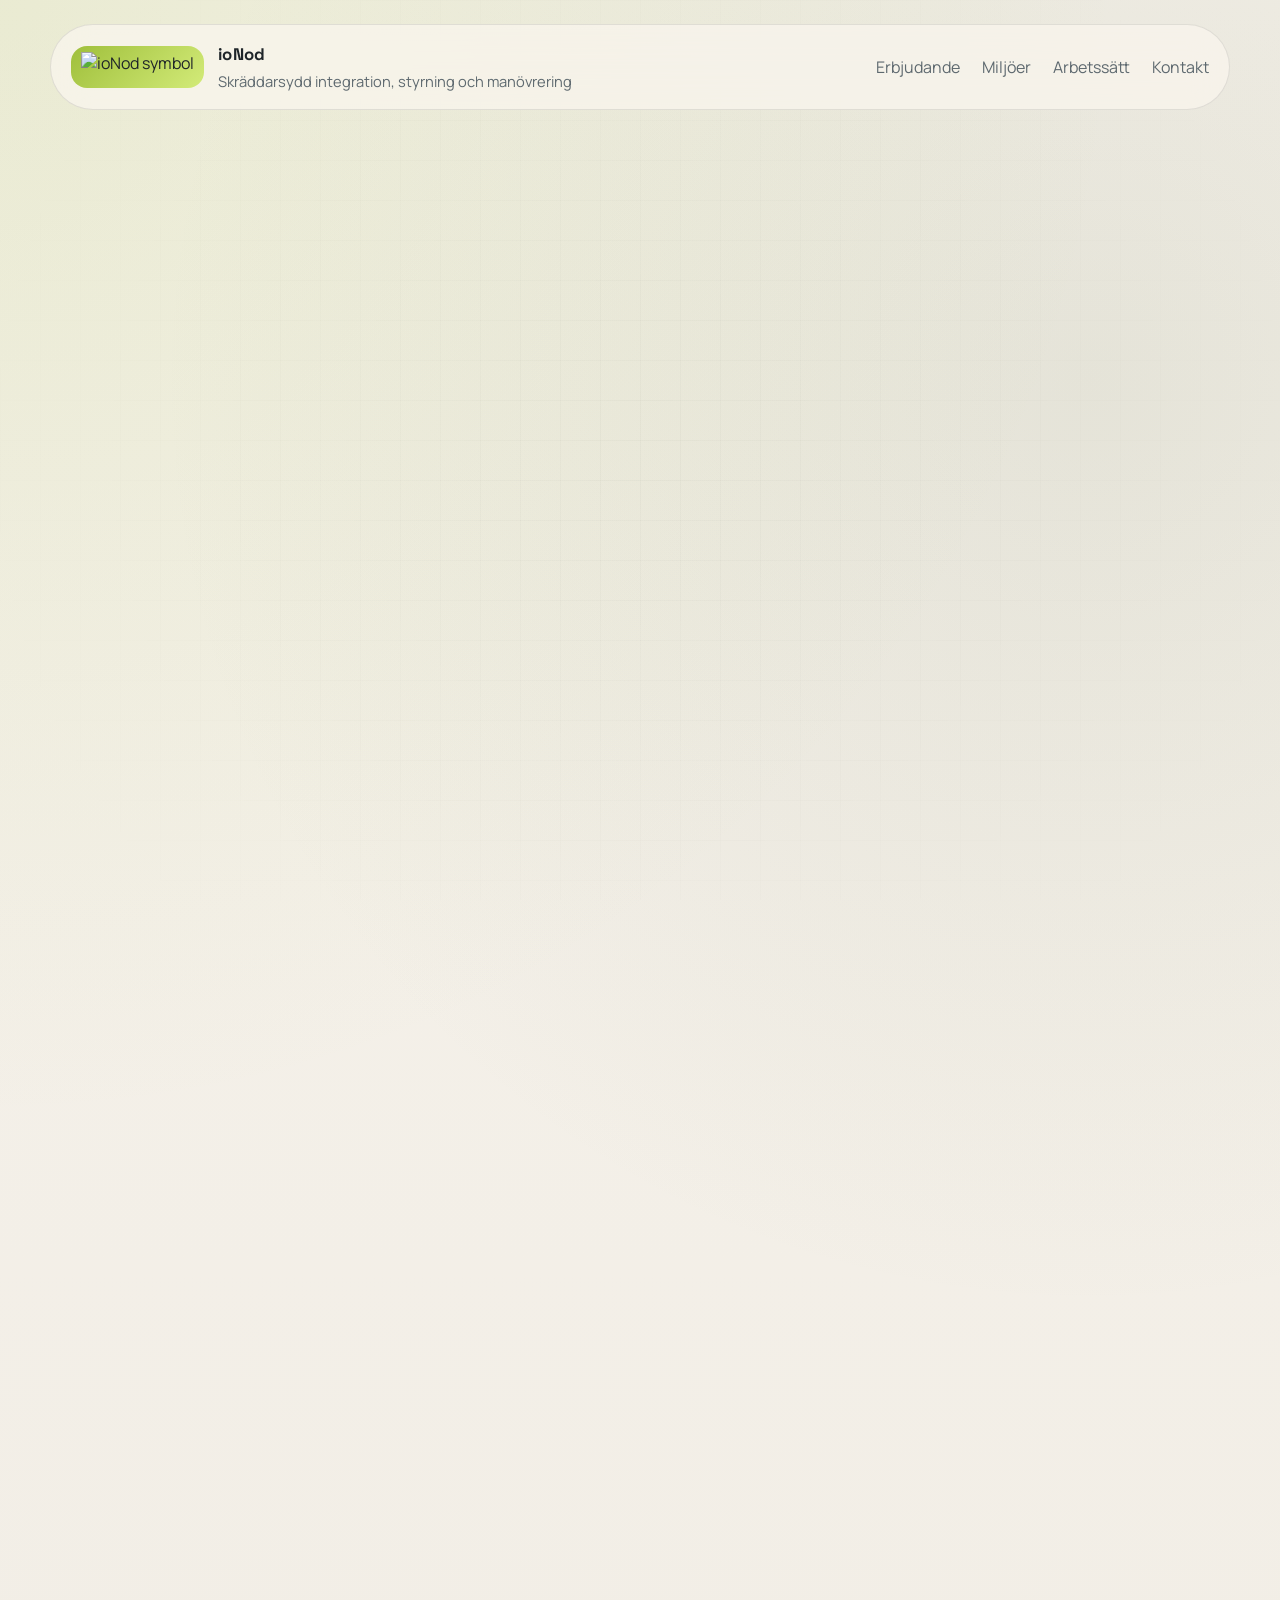
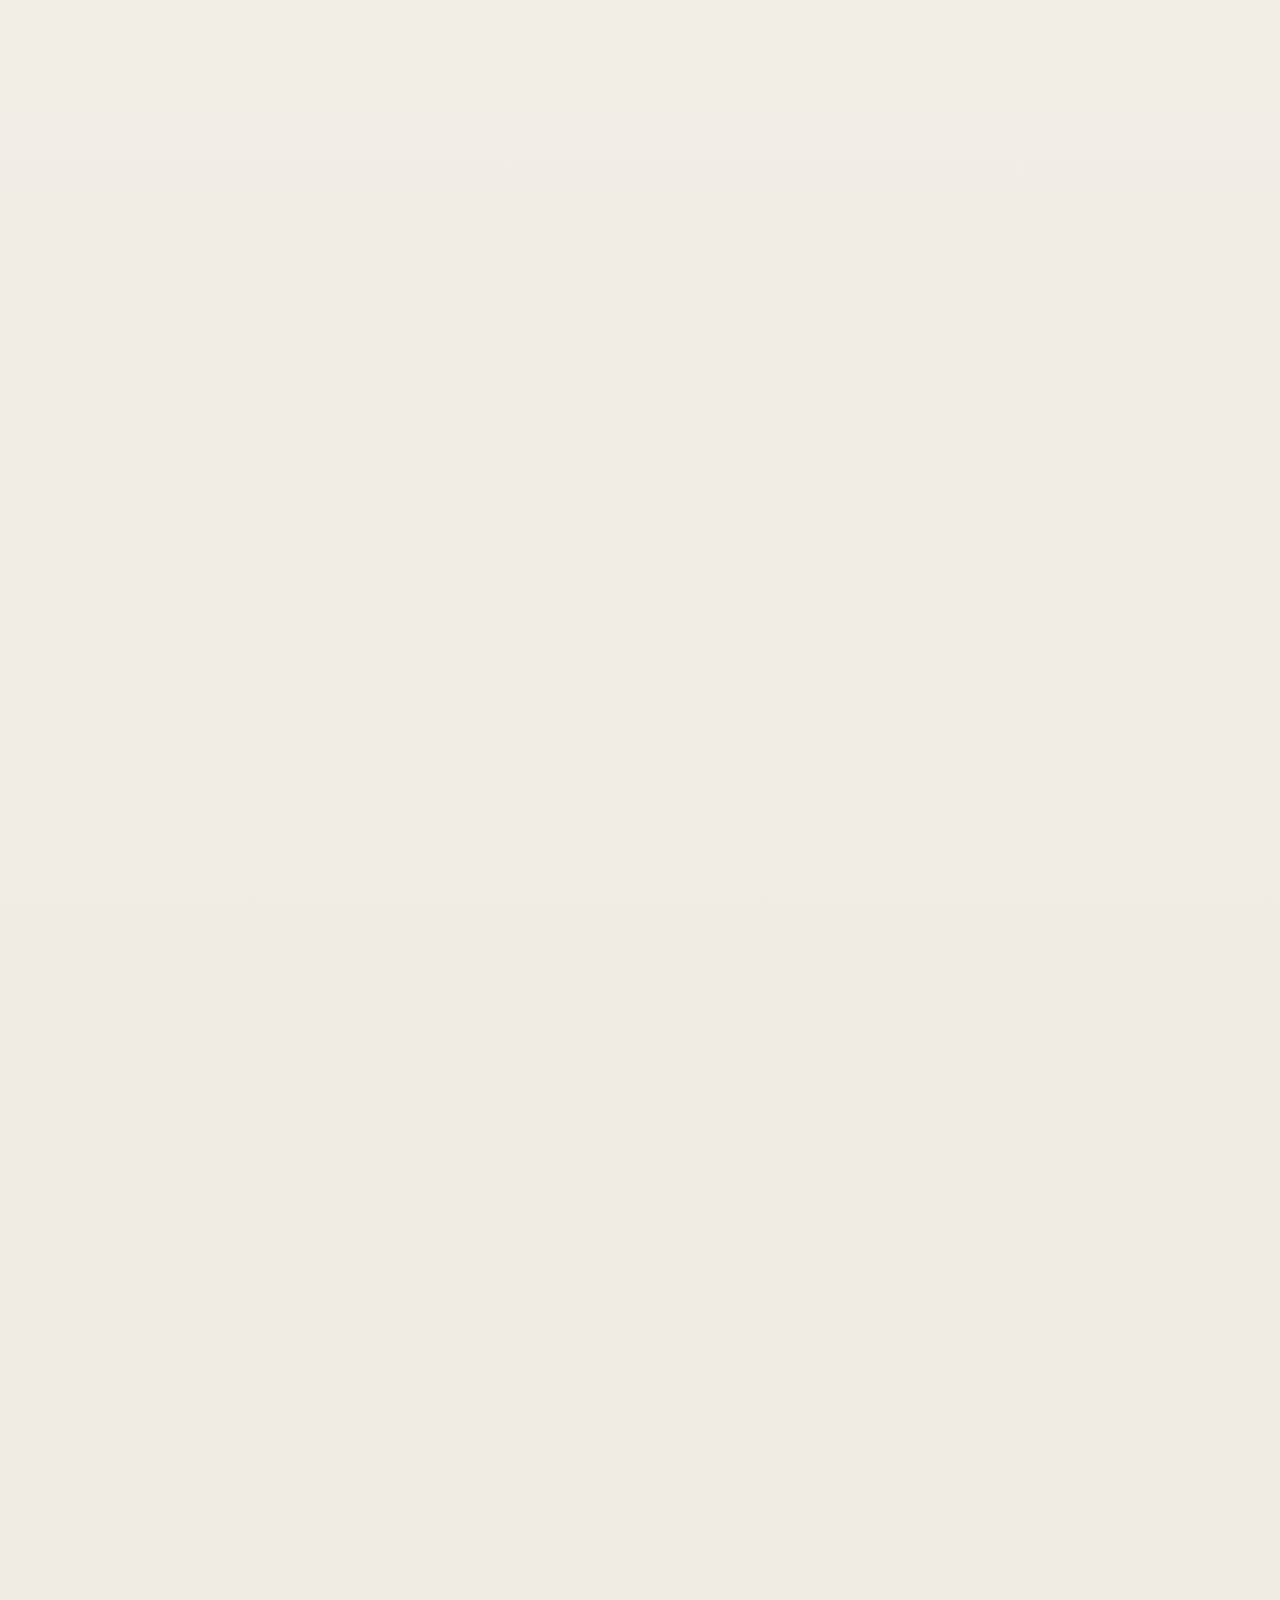
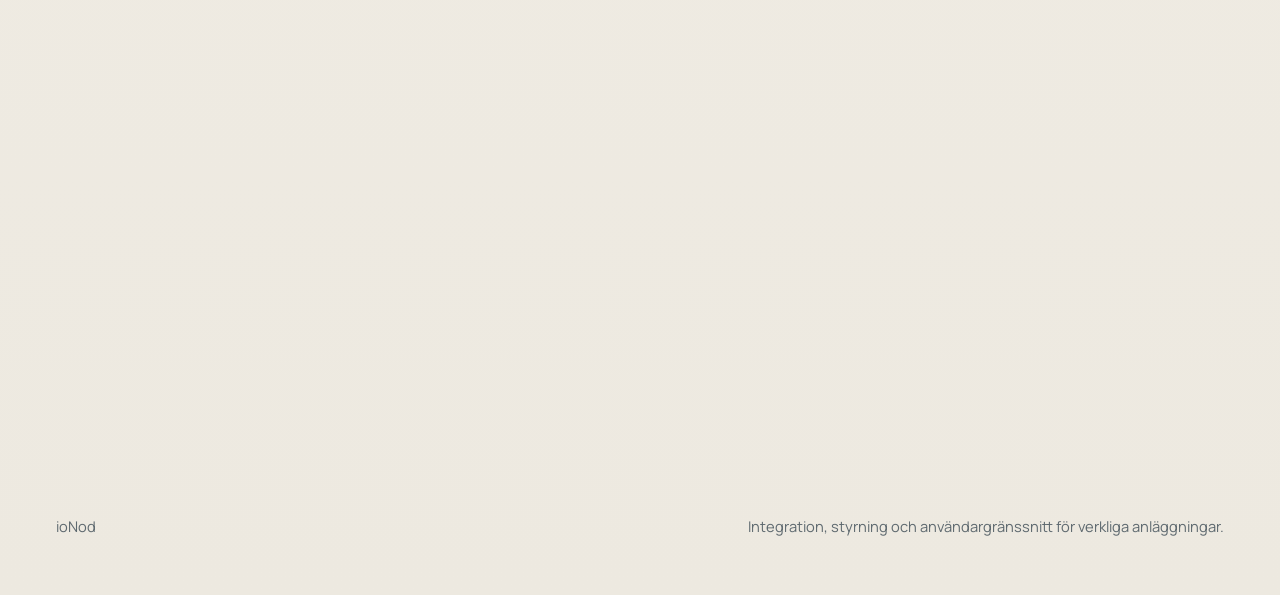
==== index.html @ b38422c9 "Refine mobile header and contact team block" ====
<!DOCTYPE html>
<html lang="sv">
<head>
  <meta charset="utf-8">
  <meta name="viewport" content="width=device-width, initial-scale=1">
  <title>ioNod | Smartare integration för industri, lantbruk och fastighet</title>
  <meta
    name="description"
    content="ioNod utvecklar skräddarsydd styrning, övervakning, integration och användargränssnitt för industri, lantbruk och fastighet när standardlösningar blir för dyra, för stela eller för svåra att förvalta."
  >
  <link rel="preconnect" href="https://fonts.googleapis.com">
  <link rel="preconnect" href="https://fonts.gstatic.com" crossorigin>
  <link
    href="https://fonts.googleapis.com/css2?family=Manrope:wght@400;500;600;700;800&family=Space+Grotesk:wght@500;700&display=swap"
    rel="stylesheet"
  >
  <link rel="stylesheet" href="./styles.css">
</head>
<body>
  <div class="page-shell">
    <header class="site-header">
      <div class="brand-lockup">
        <span class="brand-mark">
          <img src="./assets/logo.png" alt="ioNod symbol">
        </span>
        <div>
          <p class="brand-name">ioNod</p>
          <p class="brand-tag">Skräddarsydd integration, styrning och manövrering</p>
        </div>
      </div>
      <button
        class="menu-toggle"
        type="button"
        aria-expanded="false"
        aria-controls="site-nav"
        aria-label="Öppna meny"
      >
        <span></span>
        <span></span>
        <span></span>
      </button>
      <nav class="site-nav" id="site-nav" aria-label="Huvudnavigering">
        <a href="#erbjudande">Erbjudande</a>
        <a href="#miljoer">Miljöer</a>
        <a href="#arbetssatt">Arbetssätt</a>
        <a href="#kontakt">Kontakt</a>
      </nav>
    </header>

    <main>
      <section class="hero reveal">
        <div class="hero-copy">
          <p class="eyebrow">Industri, lantbruk, fastighet</p>
          <h1>Dyra styrsystem ersätts av smart modern integration.</h1>
          <p class="hero-lead">
            <strong class="brand-inline">ioNod</strong> utvecklar styrning, övervakning och integration för anläggningar där standardlösningar
            blir för dyra, för stela eller för svåra att förvalta över tid.
          </p>
          <p class="hero-lead">
            Vi bygger inte varje del. Men vi får helheten att fungera. Resultatet är färre komponenter,
            mindre teknik att underhålla och bättre kontroll även när anläggningen ligger på distans.
          </p>
          <div class="hero-actions">
            <a class="button button-primary" href="#kontakt">Vad vill ni göra?</a>
            <a class="button button-secondary" href="#miljoer">Se användningsområden</a>
          </div>
        </div>

        <div class="hero-visual">
          <article class="hero-card hero-card-main">
            <img src="./assets/control-panel-ui.png" alt="Modernt styrgränssnitt för pump, ventiler och övervakning">
            <div class="hero-card-caption">
              <p>Användargränssnitt som gör komplex drift enklare att förstå.</p>
            </div>
          </article>
          <div class="hero-grid-secondary">
            <article class="hero-card">
              <img src="./assets/field-irrigation.png" alt="Bevattning över odlingsfält i kvällsljus">
              <div class="hero-card-caption">
                <p>Bevattning med läckagelarm, Osby</p>
              </div>
            </article>
            <article class="hero-card">
              <img src="./assets/pump-room.png" alt="Pump-, ventil- och sensormiljö i teknikutrymme">
              <div class="hero-card-caption">
                <p>Fjärrstyrd grundvattentäkt, Malmö</p>
              </div>
            </article>
          </div>
        </div>

        <ul class="signal-list" aria-label="Styrkor">
          <li>Skräddarsydd styrning</li>
          <li>Fjärråtkomst och överblick</li>
          <li>Färre onödiga komponenter</li>
          <li>Byggt för verkliga anläggningar</li>
        </ul>
      </section>

      <section class="proof-strip reveal">
        <article>
          <strong>Mindre standard för standardens skull</strong>
          <p>Lösningen byggs efter anläggningen, inte efter färdiga lådor som skapar fler beroenden än de löser.</p>
        </article>
        <article>
          <strong>Kontroll även på distans</strong>
          <p>Drift, larm och användning utformas för platser där man inte alltid kan vara fysiskt på plats.</p>
        </article>
        <article>
          <strong>Tydligt för dem som ska använda det</strong>
          <p>Tekniken får gärna vara avancerad. Hanteringen ska ändå kännas tydlig, snabb och trygg.</p>
        </article>
      </section>

      <section class="capabilities reveal" id="erbjudande">
        <div class="section-heading">
          <p class="eyebrow">Erbjudande</p>
          <h2>Integration som minskar teknikmängden i stället för att bygga på den.</h2>
          <p>
            <strong class="brand-inline">ioNod</strong> utvecklar lösningar där styrning, användargränssnitt, larm, fjärråtkomst och befintlig
            hårdvara får arbeta tillsammans som ett sammanhållet system. Målet är inte fler delar.
            Målet är bättre funktion, färre felkällor och mindre att förvalta.
          </p>
        </div>

        <div class="capability-grid">
          <article class="capability-card">
            <h3>Styrning och logik</h3>
            <p>
              Anpassad styrning för maskiner, pumpar, ventiler, bevattning, klimat, teknikrum och andra
              driftsmiljöer där lösningen måste passa verkligheten.
            </p>
          </article>
          <article class="capability-card">
            <h3>Övervakning och larm</h3>
            <p>
              Tydlig status, larmhantering och fjärråtkomst för anläggningar som behöver vara begripliga
              även när de står på annan ort.
            </p>
          </article>
          <article class="capability-card">
            <h3>Användargränssnitt</h3>
            <p>
              Moderna, webbliknande gränssnitt för drift och överblick när standardpaneler känns för grova,
              för låsta eller för svåra att arbeta i.
            </p>
          </article>
          <article class="capability-card">
            <h3>Integration av befintliga system</h3>
            <p>
              Där det är klokast används existerande arkitektur vidare, men på ett smartare sätt som kan
              sänka både komponentkostnad och framtida underhåll.
            </p>
          </article>
        </div>
      </section>

      <section class="environments reveal" id="miljoer">
        <div class="section-heading">
          <p class="eyebrow">Miljöer</p>
          <h2>Tre typer av miljöer. Samma krav på driftsäkerhet, enkelhet och kontroll.</h2>
          <p>
            Oavsett om det handlar om en bostad, en gård eller en större fastighet är grundfrågan ofta densamma:
            hur flera tekniska funktioner kan kopplas ihop på ett sätt som blir enklare att använda och lättare att lita på.
          </p>
        </div>

        <div class="environment-grid">
          <article class="environment-card">
            <h3>Industri</h3>
            <p>
              Styrning och integration för maskiner, processer och tekniska miljöer där drift, överblick
              och robust funktion måste fungera utan onödig systemtyngd.
            </p>
          </article>
          <article class="environment-card">
            <h3>Lantbruk</h3>
            <p>
              Lösningar för bevattning, pumpar, flöden, drift och övervakning i miljöer där avstånd,
              robusthet och enkel åtkomst spelar stor roll.
            </p>
          </article>
          <article class="environment-card">
            <h3>Fastighet</h3>
            <p>
              Integration för byggnader och tekniska system där flera funktioner behöver samspela utan
              att skapa mer utrustning än nödvändigt.
            </p>
          </article>
        </div>
      </section>

      <section class="difference reveal" id="arbetssatt">
        <div class="section-heading">
          <p class="eyebrow">Arbetssätt</p>
          <h2>Byggt för anläggningar som ska gå att driva, förstå och leva med.</h2>
          <p>
            <strong class="brand-inline">ioNod</strong> utgår inte från färdiga paketeringar. Varje projekt formas för den faktiska miljön,
            de faktiska användarna och det faktiska driftansvaret.
          </p>
        </div>

        <div class="difference-grid">
          <article>
            <h3>Smartare än standardarkitektur</h3>
            <p>
              När samma funktion kan nås med färre delar, färre gränser och mindre administration ska systemet inte göras tyngre än nödvändigt.
            </p>
          </article>
          <article>
            <h3>Fungerar på distans</h3>
            <p>
              Lösningarna utformas för platser där drift, status och åtgärder måste vara hanterbara utan att någon står bredvid utrustningen.
            </p>
          </article>
          <article>
            <h3>Teknik för människor</h3>
            <p>
              Komplex funktion ska kunna presenteras på ett sätt som gör rätt beslut enklare, snabbare och tryggare att ta.
            </p>
          </article>
          <article>
            <h3>Direkt ansvar</h3>
            <p>
              Ni möter samma tekniska tänkande från första diskussion till färdig lösning, i stället för ett kedjat mellanled av standardval.
            </p>
          </article>
        </div>
      </section>

      <section class="remote-section reveal">
        <div class="remote-copy">
          <p class="eyebrow">På annan ort</p>
          <h2>När utrustningen står långt bort blir enkel drift ännu viktigare.</h2>
          <p>
            Remote platser ställer högre krav på tydlig status, rätt larm, fjärråtkomst och lösningar som inte kräver
            onödiga servicepunkter. Därför prioriterar <strong class="brand-inline">ioNod</strong> kontroll, överblick och robust enkelhet redan från början.
          </p>
        </div>
        <div class="remote-quote">
          <strong>Färre enheter att förvalta. Mindre teknik som kan falla bort. Mer kontroll där den faktiskt behövs.</strong>
        </div>
      </section>

      <section class="contact-cta reveal" id="kontakt">
        <div class="contact-copy">
          <p class="eyebrow">Kontakt</p>
          <h2>Vad vill ni göra?</h2>
          <p>
            Om ni vill bygga styrning eller integration för industri, lantbruk eller fastighet utan onödigt tunga standardlösningar,
            är nästa steg ett kort samtal om vad anläggningen faktiskt behöver.
          </p>
          <a class="button button-primary button-large" href="mailto:hello@ionod.se">Starta en dialog</a>
        </div>
        <article class="contact-team">
          <img src="./assets/team.png" alt="Teamet bakom ioNod">
          <div class="contact-team-copy">
            <strong>Möt teamet</strong>
            <p>Ett litet team med över 50 års kollektiv erfarenhet och fokus på integration, styrning och lösningar som fungerar i verklig drift.</p>
          </div>
        </article>
      </section>
    </main>

    <footer class="site-footer">
      <p>ioNod</p>
      <p>Integration, styrning och användargränssnitt för verkliga anläggningar.</p>
    </footer>
  </div>

  <script src="./script.js"></script>
</body>
</html>
---- styles.css ----
:root {
  --bg: #f4f1ea;
  --bg-soft: #ece9e1;
  --panel: rgba(251, 248, 242, 0.86);
  --panel-strong: rgba(248, 244, 236, 0.96);
  --text: #1f2529;
  --muted: #5e696f;
  --line: rgba(31, 37, 41, 0.1);
  --accent: #9fbf3b;
  --accent-soft: #b9d95c;
  --accent-deep: #6f8b24;
  --olive: #6f7f57;
  --shadow: 0 22px 60px rgba(34, 40, 44, 0.08);
  --radius: 30px;
  --radius-sm: 20px;
  --content: 1180px;
}

* {
  box-sizing: border-box;
}

html {
  scroll-behavior: smooth;
  scroll-padding-top: 112px;
}

body {
  margin: 0;
  min-width: 320px;
  font-family: "Manrope", sans-serif;
  color: var(--text);
  background:
    radial-gradient(circle at top left, rgba(159, 191, 59, 0.14), transparent 28%),
    radial-gradient(circle at 85% 10%, rgba(111, 127, 87, 0.12), transparent 26%),
    linear-gradient(180deg, #f6f2eb 0%, #ede9e0 100%);
}

body::before {
  content: "";
  position: fixed;
  inset: 0;
  pointer-events: none;
  background-image:
    linear-gradient(rgba(31, 37, 41, 0.025) 1px, transparent 1px),
    linear-gradient(90deg, rgba(31, 37, 41, 0.025) 1px, transparent 1px);
  background-size: 40px 40px;
  mask-image: radial-gradient(circle at center, black, transparent 90%);
}

img {
  display: block;
  width: 100%;
}

a {
  color: inherit;
  text-decoration: none;
}

[id] {
  scroll-margin-top: 112px;
}

.page-shell {
  width: min(calc(100% - 32px), var(--content));
  margin: 0 auto;
  padding: 24px 0 56px;
}

.site-header {
  position: sticky;
  top: 24px;
  z-index: 20;
  display: flex;
  align-items: center;
  justify-content: space-between;
  gap: 24px;
  margin-bottom: 36px;
  padding: 16px 20px;
  border: 1px solid var(--line);
  border-radius: 999px;
  background: rgba(248, 244, 236, 0.82);
  backdrop-filter: blur(18px);
  transition:
    top 220ms ease,
    margin 220ms ease,
    padding 220ms ease,
    border-radius 220ms ease,
    background 220ms ease,
    box-shadow 220ms ease;
}

.brand-lockup {
  display: flex;
  align-items: center;
  gap: 14px;
  min-width: 0;
}

.brand-mark {
  display: inline-flex;
  align-items: center;
  justify-content: center;
  min-width: 58px;
  height: 42px;
  padding: 6px 10px;
  border-radius: 16px;
  background: linear-gradient(135deg, var(--accent), #d3eb79);
}

.brand-mark img {
  width: 100%;
  height: 100%;
  object-fit: contain;
}

.brand-name,
.brand-tag,
.site-footer p {
  margin: 0;
}

.brand-name {
  font-family: "Space Grotesk", sans-serif;
  font-size: 1.05rem;
  font-weight: 700;
  letter-spacing: 0.02em;
}

.brand-inline {
  font-weight: 800;
  color: var(--text);
}

.brand-tag,
.site-nav a {
  color: var(--muted);
}

.brand-tag {
  font-size: 0.92rem;
}

.site-nav {
  display: flex;
  flex-wrap: wrap;
  gap: 22px;
}

.menu-toggle {
  display: none;
  align-items: center;
  justify-content: center;
  gap: 4px;
  width: 48px;
  height: 48px;
  padding: 0;
  border: 1px solid var(--line);
  border-radius: 14px;
  background: rgba(255, 255, 255, 0.42);
  color: var(--text);
  cursor: pointer;
}

.menu-toggle span {
  display: block;
  width: 18px;
  height: 2px;
  border-radius: 999px;
  background: currentColor;
  transition:
    transform 180ms ease,
    opacity 180ms ease;
}

.site-nav a {
  transition: color 180ms ease;
}

.site-nav a:hover {
  color: var(--accent-soft);
}

main {
  display: grid;
  gap: 34px;
}

section {
  position: relative;
  overflow: hidden;
}

.hero,
.proof-strip,
.capabilities,
.environments,
.difference,
.remote-section,
.contact-cta {
  border: 1px solid var(--line);
  border-radius: var(--radius);
  background: var(--panel);
  box-shadow: var(--shadow);
}

.hero {
  display: grid;
  grid-template-columns: minmax(0, 1.08fr) 420px;
  gap: 34px;
  padding: 36px;
  align-items: start;
}

.hero::before,
.capabilities::after,
.difference::after,
.contact-cta::after {
  content: "";
  position: absolute;
  border-radius: 50%;
  pointer-events: none;
}

.hero::before {
  inset: -16% auto auto -8%;
  width: 440px;
  height: 440px;
  background: radial-gradient(circle, rgba(159, 191, 59, 0.16), transparent 68%);
  filter: blur(6px);
  opacity: 0.9;
  animation: heroGlowShift 16s ease-in-out infinite alternate;
}

.capabilities::after,
.difference::after,
.contact-cta::after {
  inset: auto -10% -42% auto;
  width: 360px;
  height: 360px;
  background: radial-gradient(circle, rgba(159, 191, 59, 0.12), transparent 65%);
}

.hero-copy,
.hero-visual,
.section-heading,
.remote-copy,
.contact-copy {
  position: relative;
  z-index: 1;
}

.hero .signal-list {
  grid-column: 1 / -1;
}

.eyebrow {
  margin: 0 0 12px;
  color: var(--accent-soft);
  font-size: 0.9rem;
  font-weight: 800;
  text-transform: uppercase;
  letter-spacing: 0.12em;
}

h1,
h2,
h3 {
  margin: 0;
  font-family: "Space Grotesk", sans-serif;
  line-height: 1.02;
}

h1 {
  max-width: 11ch;
  font-size: clamp(2.8rem, 5.2vw, 5.1rem);
}

h2 {
  font-size: clamp(2rem, 4vw, 3.4rem);
  margin-bottom: 14px;
}

h3 {
  font-size: clamp(1.15rem, 2vw, 1.45rem);
}

p {
  margin: 0;
  line-height: 1.65;
}

.hero-lead,
.section-heading > p:last-child,
.contact-copy > p:last-child,
.remote-copy > p:last-child {
  color: var(--muted);
  font-size: 1.08rem;
}

.hero-copy > .hero-lead + .hero-lead {
  margin-top: 0.9rem;
}

.hero-actions {
  display: flex;
  flex-wrap: wrap;
  gap: 14px;
  margin: 30px 0 0;
}

.button {
  display: inline-flex;
  align-items: center;
  justify-content: center;
  min-height: 52px;
  padding: 0 22px;
  border-radius: 999px;
  font-weight: 700;
  transition:
    transform 180ms ease,
    box-shadow 180ms ease,
    background 180ms ease,
    border-color 180ms ease;
}

.button:hover {
  transform: translateY(-2px);
}

.button-primary {
  background: linear-gradient(135deg, var(--accent), #d8ef82);
  color: #161b1f;
  box-shadow: 0 12px 28px rgba(159, 191, 59, 0.2);
}

.button-secondary {
  border: 1px solid var(--line);
  background: rgba(255, 255, 255, 0.38);
  color: var(--text);
}

.button-large {
  min-width: 220px;
}

.hero-visual {
  display: grid;
  gap: 18px;
}

.hero-grid-secondary {
  display: grid;
  grid-template-columns: 1fr 1fr;
  gap: 18px;
}

.hero-card,
.capability-card,
.environment-card,
.difference-grid article,
.proof-strip article,
.remote-quote {
  border: 1px solid var(--line);
  border-radius: var(--radius-sm);
  background: var(--panel-strong);
}

.hero-card {
  overflow: hidden;
}

.hero-card img {
  aspect-ratio: 16 / 10;
  object-fit: cover;
}

.hero-card-main img {
  aspect-ratio: 16 / 11;
}

.hero-card-caption {
  padding: 16px 18px 18px;
}

.hero-card-caption p {
  color: var(--text);
  font-weight: 700;
  line-height: 1.45;
}

.signal-list {
  display: flex;
  flex-wrap: wrap;
  gap: 12px;
  margin: 4px 0 0;
  padding: 0;
  list-style: none;
}

.signal-list li {
  padding: 10px 14px;
  border: 1px solid rgba(31, 37, 41, 0.08);
  border-radius: 999px;
  background: rgba(255, 255, 255, 0.4);
  color: var(--muted);
  font-size: 0.95rem;
}

.proof-strip {
  display: grid;
  grid-template-columns: repeat(3, minmax(0, 1fr));
  gap: 16px;
  padding: 18px;
}

.proof-strip article,
.capability-card,
.environment-card,
.difference-grid article {
  padding: 22px;
}

.proof-strip strong,
.remote-quote strong {
  display: block;
  font-family: "Space Grotesk", sans-serif;
  font-size: 1.02rem;
  margin-bottom: 10px;
}

.proof-strip p,
.capability-card p,
.environment-card p,
.difference-grid p,
.remote-quote,
.site-footer p:last-child {
  color: var(--muted);
}

.capabilities,
.environments,
.difference,
.remote-section,
.contact-cta {
  padding: 32px;
}

.section-heading {
  width: 100%;
  margin-bottom: 24px;
}

.section-heading h2,
.section-heading > p:last-child {
  width: 100%;
  max-width: none;
}

.capability-grid,
.environment-grid,
.difference-grid {
  display: grid;
  gap: 18px;
}

.capability-grid {
  grid-template-columns: repeat(2, minmax(0, 1fr));
}

.environment-grid,
.difference-grid {
  grid-template-columns: repeat(3, minmax(0, 1fr));
}

.difference-grid {
  grid-template-columns: repeat(2, minmax(0, 1fr));
}

.capability-card h3,
.environment-card h3,
.difference-grid h3 {
  margin-bottom: 12px;
}

.remote-section {
  display: grid;
  grid-template-columns: minmax(0, 1.2fr) 360px;
  gap: 24px;
  align-items: center;
}

.remote-quote {
  padding: 26px;
}

.remote-quote strong {
  margin: 0;
  font-size: 1.3rem;
  line-height: 1.35;
}

.contact-cta {
  display: grid;
  grid-template-columns: minmax(0, 1fr) 380px;
  align-items: center;
  gap: 24px;
}

.contact-copy {
  display: grid;
  gap: 18px;
}

.contact-team {
  display: grid;
  grid-template-columns: 148px minmax(0, 1fr);
  gap: 16px;
  align-items: stretch;
  padding: 16px;
  border: 1px solid var(--line);
  border-radius: var(--radius-sm);
  background: var(--panel-strong);
}

.contact-team img {
  width: 100%;
  height: 100%;
  object-fit: cover;
  border-radius: 16px;
}

.contact-team-copy {
  display: grid;
  gap: 8px;
}

.contact-team-copy strong {
  font-family: "Space Grotesk", sans-serif;
  font-size: 1rem;
  line-height: 1.3;
}

.contact-team-copy p {
  color: var(--muted);
  font-size: 0.97rem;
}

.site-footer {
  display: flex;
  justify-content: space-between;
  gap: 18px;
  margin-top: 24px;
  padding: 0 6px;
  color: var(--muted);
  font-size: 0.92rem;
}

.reveal {
  opacity: 0;
  transform: translateY(24px);
  transition:
    opacity 680ms cubic-bezier(0.22, 1, 0.36, 1),
    transform 680ms cubic-bezier(0.22, 1, 0.36, 1);
}

.reveal.is-visible {
  opacity: 1;
  transform: translateY(0);
}

.hero-copy > .eyebrow,
.hero-copy > h1,
.hero-copy > .hero-lead,
.hero-copy > .hero-actions,
.hero .signal-list,
.hero-visual > * {
  opacity: 0;
  transform: translateY(18px);
  animation: heroEnter 760ms cubic-bezier(0.22, 1, 0.36, 1) forwards;
}

.hero-copy > .eyebrow { animation-delay: 80ms; }
.hero-copy > h1 { animation-delay: 150ms; }
.hero-copy > .hero-lead { animation-delay: 240ms; }
.hero-copy > .hero-actions { animation-delay: 330ms; }
.hero .signal-list { animation-delay: 420ms; }
.hero-visual > :first-child { animation-delay: 260ms; }
.hero-visual > :last-child { animation-delay: 360ms; }

@keyframes heroEnter {
  to {
    opacity: 1;
    transform: translateY(0);
  }
}

@keyframes heroGlowShift {
  from {
    transform: translate3d(0, 0, 0) scale(1);
  }
  to {
    transform: translate3d(24px, 18px, 0) scale(1.08);
  }
}

@media (max-width: 980px) {
  .site-header,
  .remote-section,
  .hero {
    grid-template-columns: 1fr;
  }

  .contact-cta {
    border-radius: 28px;
  }

  .hero-visual,
  .hero-copy,
  .hero .signal-list {
    grid-column: auto;
  }

  .contact-cta {
    grid-template-columns: 1fr;
  }

  .proof-strip,
  .capability-grid,
  .environment-grid,
  .difference-grid {
    grid-template-columns: 1fr;
  }

  .site-footer {
    flex-direction: column;
  }
}

@media (max-width: 720px) {
  .page-shell {
    width: min(calc(100% - 20px), var(--content));
    padding-top: 16px;
  }

  .site-header {
    padding: 16px 18px;
  }

  .hero,
  .capabilities,
  .environments,
  .difference,
  .remote-section,
  .contact-cta {
    padding: 22px;
  }

  .proof-strip {
    padding: 12px;
  }

  .site-nav {
    position: absolute;
    top: calc(100% + 10px);
    left: 0;
    right: 0;
    display: none;
    flex-direction: column;
    gap: 0;
    padding: 10px;
    border: 1px solid var(--line);
    border-radius: 20px;
    background: rgba(248, 244, 236, 0.96);
    box-shadow: var(--shadow);
  }

  .site-nav a {
    padding: 12px 14px;
    border-radius: 14px;
  }

  .site-header {
    position: sticky;
    display: flex;
    align-items: center;
    justify-content: space-between;
    gap: 12px;
    border-radius: 24px;
  }

  .brand-lockup {
    flex: 1 1 auto;
  }

  .brand-lockup > div {
    min-width: 0;
  }

  .brand-tag {
    display: block;
    font-size: 0.84rem;
    line-height: 1.35;
  }

  .menu-toggle {
    display: inline-flex;
    flex-direction: column;
    flex: 0 0 auto;
  }

  .site-header.is-condensed {
    top: 0;
    margin-left: -10px;
    margin-right: -10px;
    margin-bottom: 20px;
    padding: 8px 12px;
    border-radius: 0;
    background: rgba(248, 244, 236, 0.96);
    box-shadow: 0 10px 28px rgba(34, 40, 44, 0.08);
  }

  .site-header.is-condensed .brand-tag {
    display: none;
  }

  .site-header.is-condensed .brand-mark {
    min-width: 44px;
    height: 34px;
    padding: 4px 8px;
  }

  .site-header.is-condensed .menu-toggle {
    width: 40px;
    height: 40px;
  }

  .site-header.menu-open .site-nav {
    display: flex;
  }

  .site-header.menu-open .menu-toggle span:nth-child(1) {
    transform: translateY(6px) rotate(45deg);
  }

  .site-header.menu-open .menu-toggle span:nth-child(2) {
    opacity: 0;
  }

  .site-header.menu-open .menu-toggle span:nth-child(3) {
    transform: translateY(-6px) rotate(-45deg);
  }

  .hero-grid-secondary {
    grid-template-columns: 1fr;
  }

  .contact-team {
    grid-template-columns: 88px minmax(0, 1fr);
    gap: 14px;
  }

  h1 {
    max-width: 12ch;
    font-size: clamp(2.35rem, 10vw, 3.8rem);
  }
}
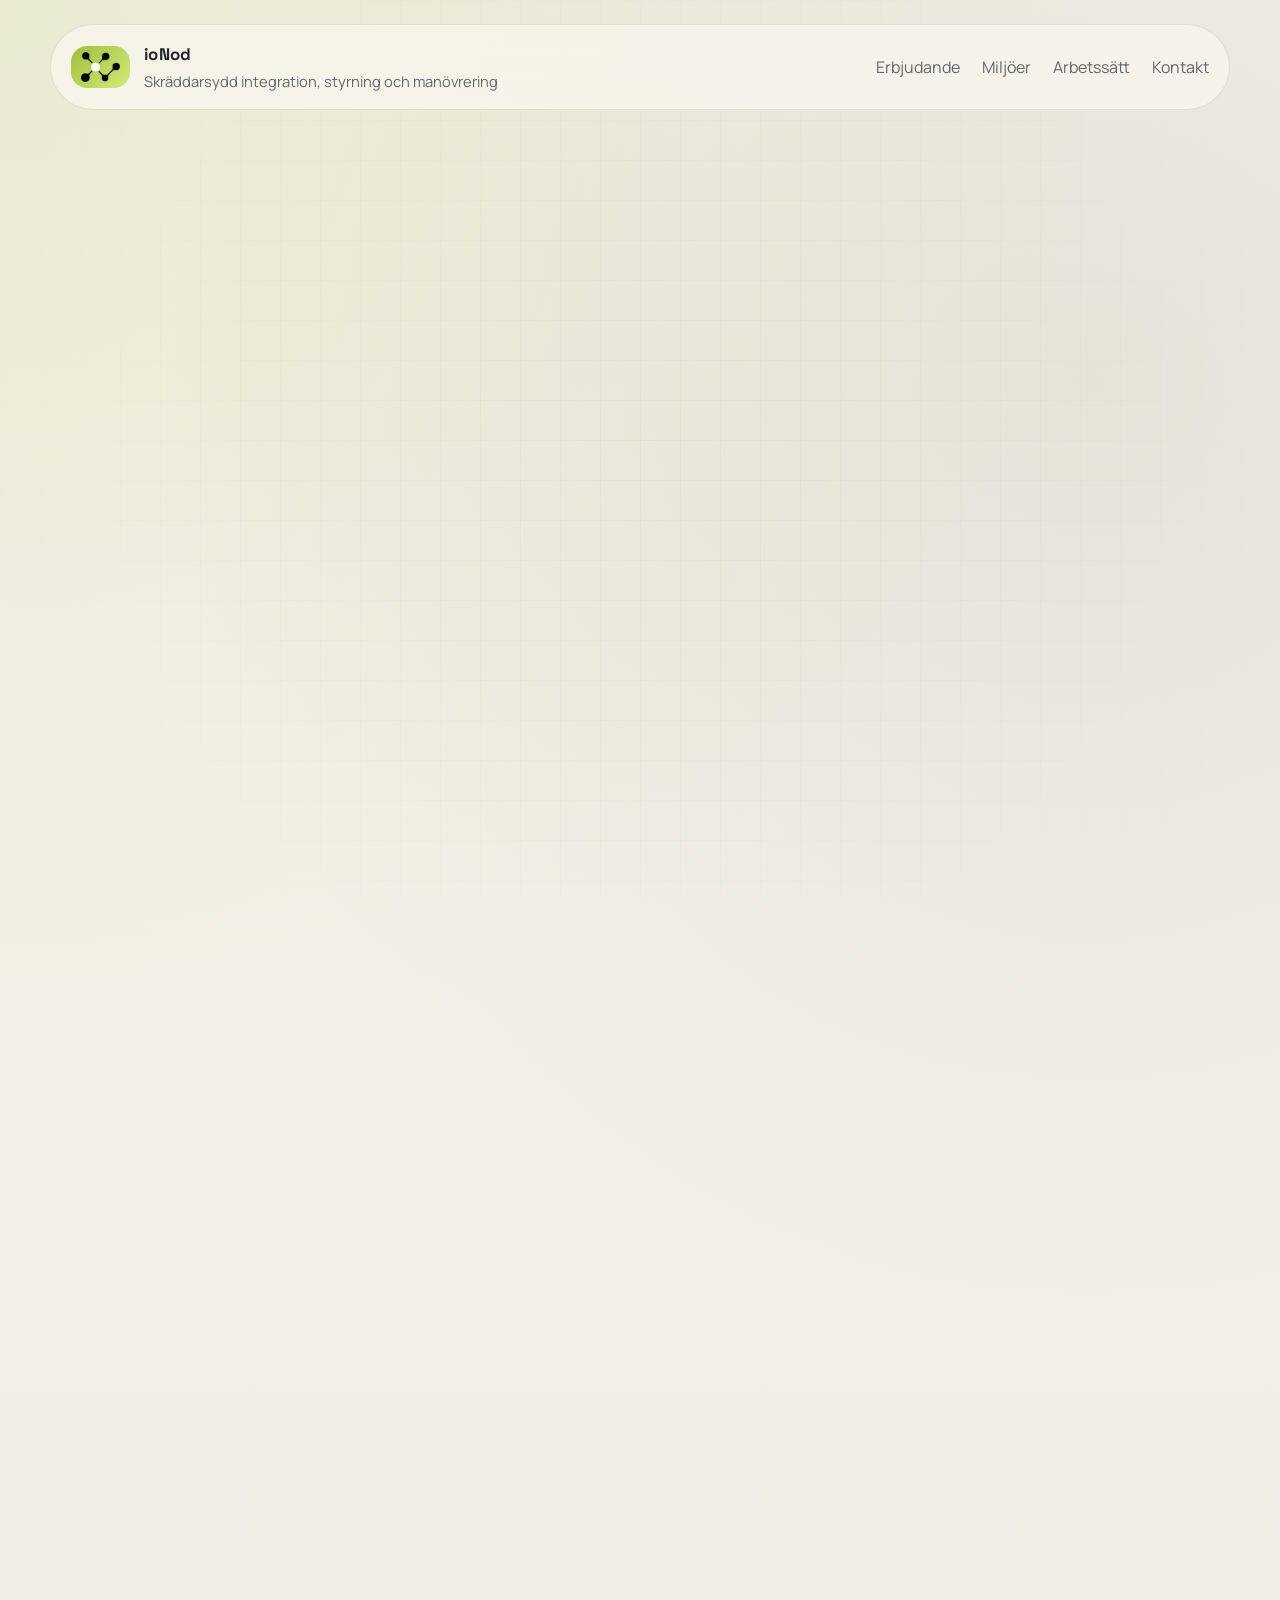
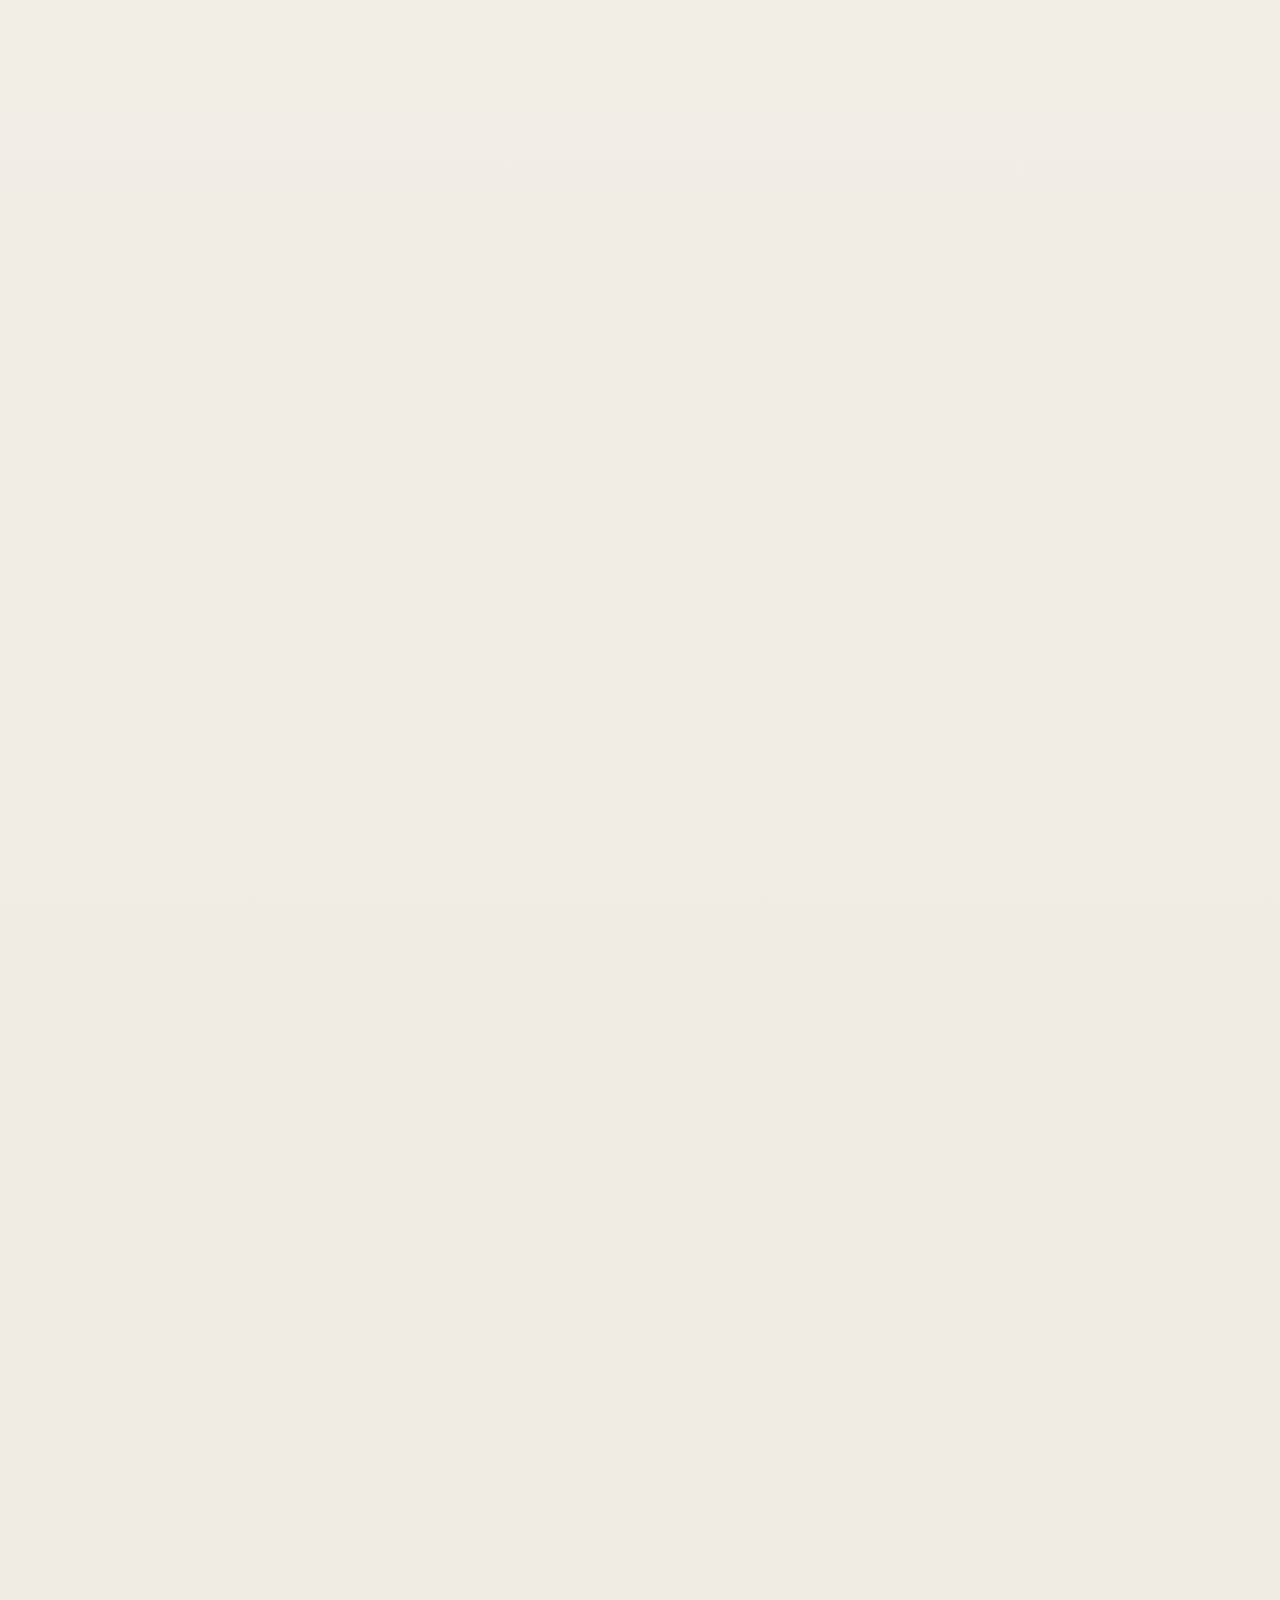
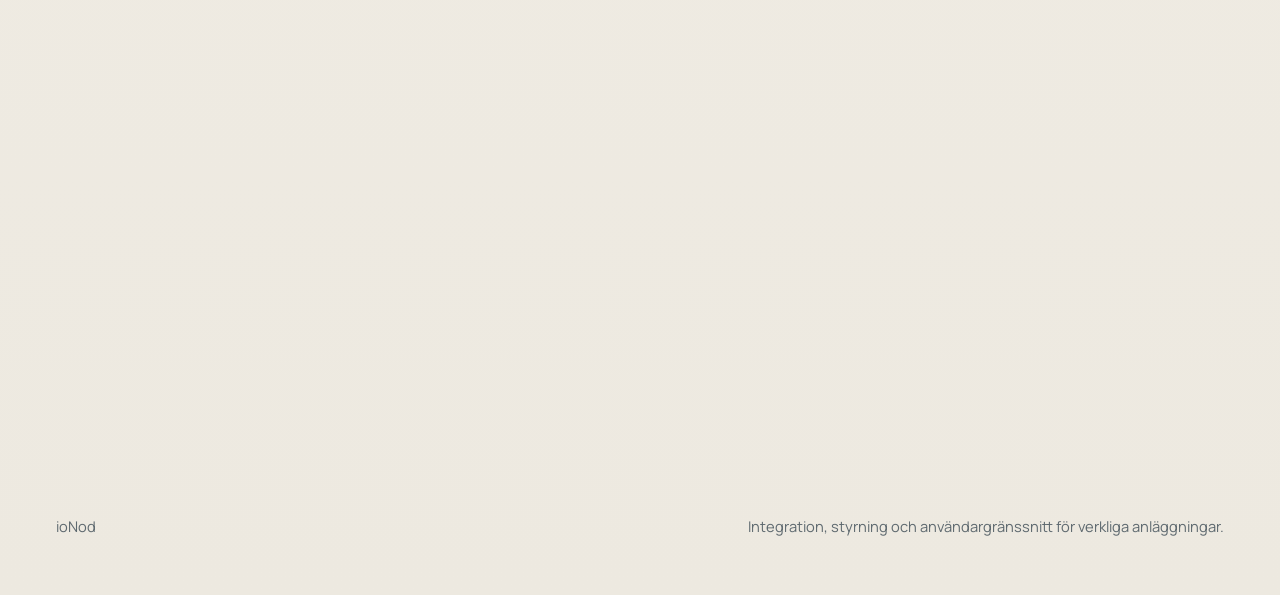
==== commit feac138d: "seo and strip" ====
--- a/index.html
+++ b/index.html
@@ -3,11 +3,26 @@
 <head>
   <meta charset="utf-8">
   <meta name="viewport" content="width=device-width, initial-scale=1">
-  <title>ioNod | Smartare integration för industri, lantbruk och fastighet</title>
+  <title>ioNod | Integration, styrning och övervakning för industri, lantbruk och fastighet</title>
   <meta
     name="description"
-    content="ioNod utvecklar skräddarsydd styrning, övervakning, integration och användargränssnitt för industri, lantbruk och fastighet när standardlösningar blir för dyra, för stela eller för svåra att förvalta."
+    content="ioNod utvecklar skräddarsydd integration, styrning, övervakning och användargränssnitt för industri, lantbruk och fastighet när standardlösningar blir för dyra eller för tunga att förvalta."
   >
+  <meta name="robots" content="index,follow">
+  <meta name="author" content="ioNod">
+  <link rel="canonical" href="https://ionod.se/">
+  <meta property="og:locale" content="sv_SE">
+  <meta property="og:type" content="website">
+  <meta property="og:title" content="ioNod | Integration, styrning och övervakning för industri, lantbruk och fastighet">
+  <meta property="og:description" content="Skräddarsydd integration, styrning, övervakning och användargränssnitt för industri, lantbruk och fastighet.">
+  <meta property="og:url" content="https://ionod.se/">
+  <meta property="og:site_name" content="ioNod">
+  <meta property="og:image" content="https://ionod.se/assets/field-irrigation.png">
+  <meta property="og:image:alt" content="Automatiserad bevattning för distribuerade anläggningar">
+  <meta name="twitter:card" content="summary_large_image">
+  <meta name="twitter:title" content="ioNod | Integration, styrning och övervakning för industri, lantbruk och fastighet">
+  <meta name="twitter:description" content="Skräddarsydd integration, styrning, övervakning och användargränssnitt för industri, lantbruk och fastighet.">
+  <meta name="twitter:image" content="https://ionod.se/assets/field-irrigation.png">
   <link rel="preconnect" href="https://fonts.googleapis.com">
   <link rel="preconnect" href="https://fonts.gstatic.com" crossorigin>
   <link
@@ -15,6 +30,25 @@
     rel="stylesheet"
   >
   <link rel="stylesheet" href="./styles.css">
+  <script type="application/ld+json">
+    {
+      "@context": "https://schema.org",
+      "@type": "Organization",
+      "name": "ioNod",
+      "url": "https://ionod.se/",
+      "logo": "https://ionod.se/assets/logo.png",
+      "description": "ioNod utvecklar skräddarsydd integration, styrning, övervakning och användargränssnitt för industri, lantbruk och fastighet.",
+      "areaServed": "SE",
+      "knowsAbout": [
+        "integration",
+        "styrsystem",
+        "fjärrövervakning",
+        "industriell automation",
+        "lantbruk",
+        "fastighet"
+      ]
+    }
+  </script>
 </head>
 <body>
   <div class="page-shell">
